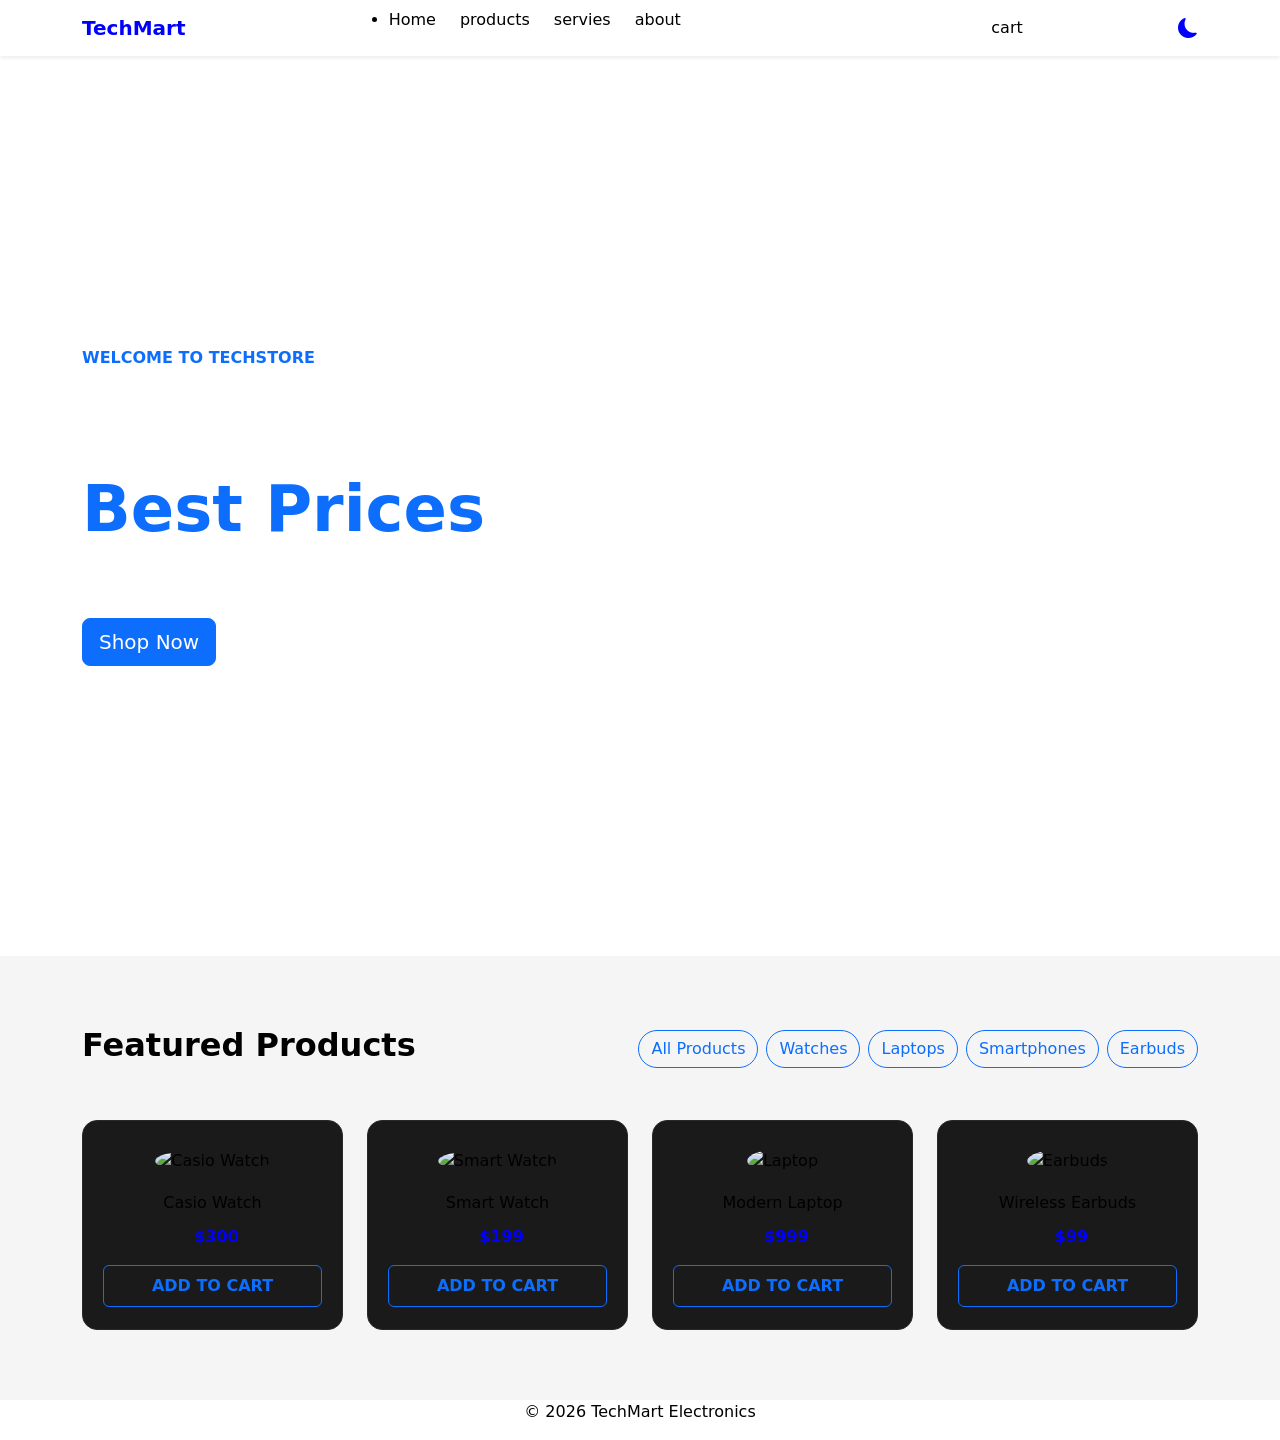
==== index.html @ 48a86280 "Merge branch 'main' of https://github.com/waleedrady352-cell/Electronic-Store" ====
<!DOCTYPE html>
<html lang="en">
<head>
    <meta charset="UTF-8">
    <meta name="viewport" content="width=device-width, initial-scale=1.0">
    <title>Document</title>

<!-- Bootstrap CSS -->
<link href="https://cdn.jsdelivr.net/npm/bootstrap@5.3.3/dist/css/bootstrap.min.css"
      rel="stylesheet">

<!-- Bootstrap Icons -->
<link rel="stylesheet"
      href="https://cdn.jsdelivr.net/npm/bootstrap-icons@1.11.3/font/bootstrap-icons.min.css">

<link rel="stylesheet" href="./style.css">

</head>

<body>

    <!-- start navbar -->
<nav class="navbar navbar-expand-lg bg-white  position-sticky top-0 start-0 end-0 shadow-sm ">

<div class="container">
        <a class="navbar-brand d-flex align-items-center" href="#">
TechMart 
</a>
<ul class ="nav-links d-flex align-items-center  mx-auto  gap-4">
     <li class="nav-item">
                       <a class="nav-link active" href="#home">Home</a> </li>
                   
                    <a class="nav-link active" href="#product">products</a> </li>
                    <a class="nav-link active" href="#">servies</a> </li>
                  
                    <a class="nav-link active" href="html/about.html">about</a> </li>
</ul>
               
<!-- n -->
<a class="nav-link active align-items-center mx-auto d-flex" href="#">cart</a> 
<i class="bi bi-moon-fill theme-toggle"
   id="theme-toggle"
   onclick="theme()"></i>
   <!-- n -->
</div>
</nav>
<!-- end navbar -->

<!-- start section -->
    <section id="Home" class="hero">
<div class ="container h-100 d-flex align-items-center ">


     <div>
 <p class="text-primary fw-bold">
                WELCOME TO TECHSTORE
            </p>
               <h1 class="display-3 fw-bold text-white">
                Latest Technology
            </h1>
             <h2 class="display-3 text-primary fw-bold">
                Best Prices
            </h2>
            <p class="lead text-secondary text-white">
                Discover the newest electronic devices
                with amazing features and unbeatable prices.
            </p>


             <a href="#product" class="btn btn-primary btn-lg mt-3">
                Shop Now
            </a>

     </div>
</div>
    </section>
    <!-- end sction -->


  

    <!-- start section 2 -->

<section id ="product" class="product-section">

        <div class="container">

        <div class="row align-items-center mb-5">

            <div class="col-lg-4">
                <h2 class="products-title">
                    Featured Products
                </h2>
            </div>

            <div class="col-lg-8">

                <div class="d-flex justify-content-lg-end flex-wrap gap-2">

                    <button class="btn btn-outline-primary   rounded-pill">
                        All Products
                    </button>

                    <button class="btn btn-outline-primary rounded-pill">
                        Watches
                    </button>

                    <button class="btn btn-outline-primary rounded-pill">
                        Laptops
                    </button>

                    <button class="btn btn-outline-primary rounded-pill">
                        Smartphones
                    </button>

                    <button class="btn btn-outline-primary rounded-pill">
                        Earbuds
                    </button>

                </div>

            </div>

        </div>


        <div class="row g-4">

            <!-- Product 1 -->
            <div class="col-lg-3 col-md-6">

                <div class="product-card h-100">

                    
                    
                    <img
                             src="https://encrypted-tbn0.gstatic.com/images?q=tbn:ANd9GcQXeddAuq6NDGmv7gkFLvXKF41OAewHNLIqZjYb3aFoqw&s=10"
                        alt="Casio Watch">

                
                    <h3>
                        Casio Watch
                    </h3>

                    
                    <div class="mb-3">

                       
                        <span class="new-price fw-bold ms-2">
                            $300
                        </span>

                    </div>

                   
                    <button class="btn btn-outline-primary w-100 py-2 fw-bold">
                        ADD TO CART
                    </button>

                </div>

            </div>


            <!-- Product 2 -->
            <div class="col-lg-3 col-md-6">

                <div class="product-card h-100">

                
                    <img
                        src="https://images.unsplash.com/photo-1523275335684-37898b6baf30"
                        alt="Smart Watch">

                    <h3>
                        Smart Watch
                    </h3>

                    <div class="mb-3">

                        
                        <span class="new-price fw-bold ms-2">
                            $199
                        </span>

                    </div>

                    <button class="btn btn-outline-primary w-100 py-2 fw-bold">
                        ADD TO CART
                    </button>

                </div>

            </div>


            <!-- Product 3 -->
            <div class="col-lg-3 col-md-6">

                <div class="product-card h-100">

                   

                    <img
                        src="https://images.unsplash.com/photo-1592899677977-9c10ca588bbd"
                        alt="Laptop">

                    <h3>
                        Modern Laptop
                    </h3>

                    <div class="mb-3">

                        

                        <span class="new-price fw-bold ms-2">
                            $999
                        </span>

                    </div>

                    <button class="btn btn-outline-primary w-100 py-2 fw-bold">
                        ADD TO CART
                    </button>

                </div>

            </div>


            <!-- Product 4 -->
            <div class="col-lg-3 col-md-6">

                <div class="product-card h-100">

                    

                    <img
                        src="https://images.unsplash.com/photo-1606220945770-b5b6c2c55bf1"
                        alt="Earbuds">

                    <h3>
                        Wireless Earbuds
                    </h3>

                    <div class="mb-3">

                     

                        <span class="new-price fw-bold ms-2">
                            $99
                        </span>

                    </div>

                    <button class="btn btn-outline-primary w-100 py-2 fw-bold">
                        ADD TO CART
                    </button>

                </div>

            </div>

        </div>

    </div>

</section>

<!-- end section 2 -->

   
<!-- start footer -->
<footer class="footer text-center ">
    <p>&copy; 2026 TechMart Electronics</p>
</footer>
<!-- end footer -->

<link rel="stylesheet"
      href="https://cdn.jsdelivr.net/npm/bootstrap-icons@1.11.3/font/bootstrap-icons.min.css">
      <script src="./main.js"></script>
</body>
</html>
---- style.css ----
/* start section */
.hero{
    height: 100vh;

    background-image: url("https://wzdco.com/img/hero-electronics.jpg");
    background-size: cover;

    background-position: center;

    display: flex;
    align-items: center;
}

/* end section */
/*start navbar  */
.navbar-brand {
    color: blue !important;
    font-weight: bold;
}

.nav-link {
    color: black;
    transition: 0.3s;
}

.nav-link:hover {
    color: blue;
        border-bottom: 2px solid blue;
}
 /* end navbar */
 /* start section 2  */

/* ================= PRODUCT SECTION ================= */

.product-section {
    background-color: var(--section-bg);
    padding: 70px 0;
    color: var(--text-color);
    transition: all .3s ease-in-out;
}


/* Title */

.products-title {
    font-size: 32px;
    font-weight: bold;
}


/* Product Card */

.product-card {
    position: relative;

    background-color: #1a1a1a;

    border: 1px solid #292929;

    border-radius: 15px;

    padding: 28px 20px 22px;

    text-align: center;

    transition: 0.3s;
}


/* Card Hover */

.product-card:hover {
    transform: translateY(-5px);
    /* border-color: #e2b82d; */
    border-color: blue;
}


/* Product Image */

.product-card img {
    width: 130px;
    height: 130px;

    object-fit: cover;

    border-radius: 50%;

    margin-bottom: 15px;
}


/* Product Name */

.product-card h3 {
    font-size: 16px;
    margin: 5px 0 12px;
}


/* New Price */

.new-price {
    color:blue;
}

/* ================= LIGHT / DARK MODE ================= */

:root {
    --bg-color: white;
    --text-color: black;
    --nav-bg: white;
    --section-bg: #f5f5f5;
}

[data-theme="dark"] {
    --bg-color: #121212;
    --text-color: white;
    --nav-bg: #1e1e1e;
    --section-bg: #0b0b0b;
}


/* Body */

body {
    background-color: var(--bg-color) !important;
    color: var(--text-color) !important;
    transition: all .3s ease-in-out !important;
}


/* Navbar */

.navbar {
    background-color: var(--nav-bg) !important;
    transition: all .3s ease-in-out !important;
}


/* Navbar Links */

.nav-link {
    color: var(--text-color) !important;
    transition: all .3s ease-in-out !important;
}


/* Navbar Link Hover */

.nav-link:hover {
    color: blue !important;
    border-bottom: 2px solid blue;
}


/* Theme Icon */

.theme-toggle {
    cursor: pointer;
    font-size: 20px;
    color: blue;
}
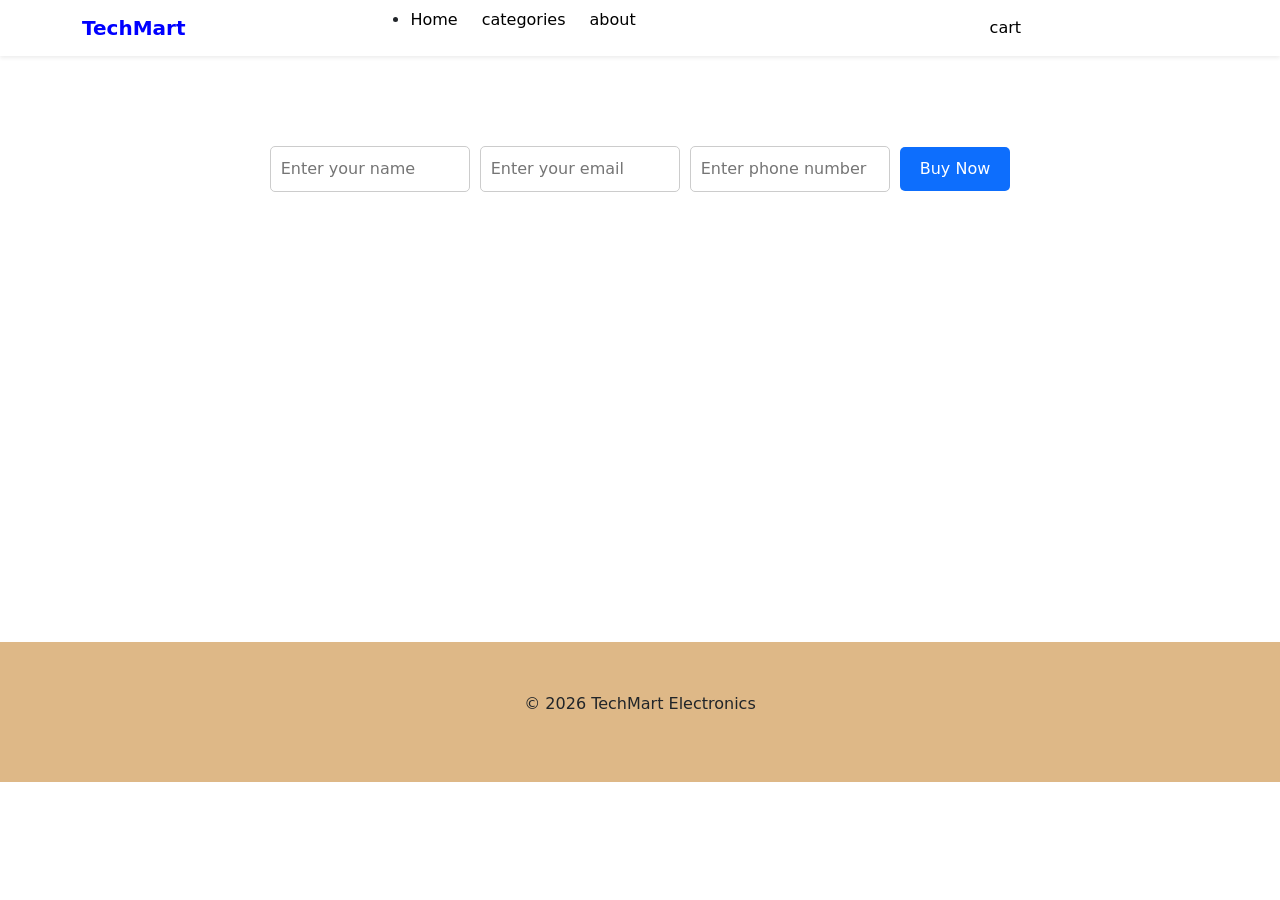
==== commit 6c178466: "validation" ====
--- a/index.html
+++ b/index.html
@@ -20,7 +20,7 @@
 <body>
 
     <!-- start navbar -->
-<nav class="navbar navbar-expand-lg bg-white  position-sticky top-0 start-0 end-0 shadow-sm ">
+<nav class="navbar navbar-expand-lg bg-white  position-sticky top-0 start-0 end-0 shadow-sm " data-bs-theme="dark ">
 
 <div class="container">
         <a class="navbar-brand d-flex align-items-center" href="#">
@@ -28,256 +28,56 @@
 </a>
 <ul class ="nav-links d-flex align-items-center  mx-auto  gap-4">
      <li class="nav-item">
-                       <a class="nav-link active" href="#home">Home</a> </li>
+                       <a class="nav-link active" href="#">Home</a> </li>
                    
-                    <a class="nav-link active" href="#product">products</a> </li>
-                    <a class="nav-link active" href="#">servies</a> </li>
+                    <a class="nav-link active" href="#">categories</a> </li>
                   
-                    <a class="nav-link active" href="html/about.html">about</a> </li>
+                    <a class="nav-link active" href="#">about</a> </li>
 </ul>
                
-<!-- n -->
-<a class="nav-link active align-items-center mx-auto d-flex" href="#">cart</a> 
-<i class="bi bi-moon-fill theme-toggle"
-   id="theme-toggle"
-   onclick="theme()"></i>
-   <!-- n -->
-</div>
+
+<a class="nav-link active align-items-center mx-auto d-flex" href="#">cart</a>
 </nav>
+                    
 <!-- end navbar -->
 
-<!-- start section -->
-    <section id="Home" class="hero">
-<div class ="container h-100 d-flex align-items-center ">
 
 
-     <div>
- <p class="text-primary fw-bold">
-                WELCOME TO TECHSTORE
-            </p>
-               <h1 class="display-3 fw-bold text-white">
-                Latest Technology
-            </h1>
-             <h2 class="display-3 text-primary fw-bold">
-                Best Prices
-            </h2>
-            <p class="lead text-secondary text-white">
-                Discover the newest electronic devices
-                with amazing features and unbeatable prices.
-            </p>
+<!-- start validation -->
 
 
-             <a href="#product" class="btn btn-primary btn-lg mt-3">
-                Shop Now
-            </a>
+    <!-- Validation / Order Form -->
+    <section id="validation">
+        <form onsubmit="return validateForm()">
 
-     </div>
-</div>
+            <input type="text" id="name" placeholder="Enter your name">
+
+            <input type="email" id="email" placeholder="Enter your email">
+
+            <input type="text" id="phone" placeholder="Enter phone number">
+
+            <button type="submit">Buy Now</button>
+
+        </form>
     </section>
-    <!-- end sction -->
 
 
-  
-
-    <!-- start section 2 -->
-
-<section id ="product" class="product-section">
-
-        <div class="container">
-
-        <div class="row align-items-center mb-5">
-
-            <div class="col-lg-4">
-                <h2 class="products-title">
-                    Featured Products
-                </h2>
-            </div>
-
-            <div class="col-lg-8">
-
-                <div class="d-flex justify-content-lg-end flex-wrap gap-2">
-
-                    <button class="btn btn-outline-primary   rounded-pill">
-                        All Products
-                    </button>
-
-                    <button class="btn btn-outline-primary rounded-pill">
-                        Watches
-                    </button>
-
-                    <button class="btn btn-outline-primary rounded-pill">
-                        Laptops
-                    </button>
-
-                    <button class="btn btn-outline-primary rounded-pill">
-                        Smartphones
-                    </button>
-
-                    <button class="btn btn-outline-primary rounded-pill">
-                        Earbuds
-                    </button>
-
-                </div>
-
-            </div>
-
-        </div>
+    
+ <!-- end validation -->
 
 
-        <div class="row g-4">
 
-            <!-- Product 1 -->
-            <div class="col-lg-3 col-md-6">
-
-                <div class="product-card h-100">
-
-                    
-                    
-                    <img
-                             src="https://encrypted-tbn0.gstatic.com/images?q=tbn:ANd9GcQXeddAuq6NDGmv7gkFLvXKF41OAewHNLIqZjYb3aFoqw&s=10"
-                        alt="Casio Watch">
-
-                
-                    <h3>
-                        Casio Watch
-                    </h3>
-
-                    
-                    <div class="mb-3">
-
-                       
-                        <span class="new-price fw-bold ms-2">
-                            $300
-                        </span>
-
-                    </div>
-
-                   
-                    <button class="btn btn-outline-primary w-100 py-2 fw-bold">
-                        ADD TO CART
-                    </button>
-
-                </div>
-
-            </div>
+<!-- start footer -->
+<footer class="footer">
+    <p>&copy; 2026 TechMart Electronics</p>
+</footer>
+<!-- end footer-->  
 
 
-            <!-- Product 2 -->
-            <div class="col-lg-3 col-md-6">
 
-                <div class="product-card h-100">
-
-                
-                    <img
-                        src="https://images.unsplash.com/photo-1523275335684-37898b6baf30"
-                        alt="Smart Watch">
-
-                    <h3>
-                        Smart Watch
-                    </h3>
-
-                    <div class="mb-3">
-
-                        
-                        <span class="new-price fw-bold ms-2">
-                            $199
-                        </span>
-
-                    </div>
-
-                    <button class="btn btn-outline-primary w-100 py-2 fw-bold">
-                        ADD TO CART
-                    </button>
-
-                </div>
-
-            </div>
+<script src="index.js"></script>
 
 
-            <!-- Product 3 -->
-            <div class="col-lg-3 col-md-6">
 
-                <div class="product-card h-100">
-
-                   
-
-                    <img
-                        src="https://images.unsplash.com/photo-1592899677977-9c10ca588bbd"
-                        alt="Laptop">
-
-                    <h3>
-                        Modern Laptop
-                    </h3>
-
-                    <div class="mb-3">
-
-                        
-
-                        <span class="new-price fw-bold ms-2">
-                            $999
-                        </span>
-
-                    </div>
-
-                    <button class="btn btn-outline-primary w-100 py-2 fw-bold">
-                        ADD TO CART
-                    </button>
-
-                </div>
-
-            </div>
-
-
-            <!-- Product 4 -->
-            <div class="col-lg-3 col-md-6">
-
-                <div class="product-card h-100">
-
-                    
-
-                    <img
-                        src="https://images.unsplash.com/photo-1606220945770-b5b6c2c55bf1"
-                        alt="Earbuds">
-
-                    <h3>
-                        Wireless Earbuds
-                    </h3>
-
-                    <div class="mb-3">
-
-                     
-
-                        <span class="new-price fw-bold ms-2">
-                            $99
-                        </span>
-
-                    </div>
-
-                    <button class="btn btn-outline-primary w-100 py-2 fw-bold">
-                        ADD TO CART
-                    </button>
-
-                </div>
-
-            </div>
-
-        </div>
-
-    </div>
-
-</section>
-
-<!-- end section 2 -->
-
-   
-<!-- start footer -->
-<footer class="footer text-center ">
-    <p>&copy; 2026 TechMart Electronics</p>
-</footer>
-<!-- end footer -->
-
-<link rel="stylesheet"
-      href="https://cdn.jsdelivr.net/npm/bootstrap-icons@1.11.3/font/bootstrap-icons.min.css">
-      <script src="./main.js"></script>
 </body>
-</html>
+</html>
--- a/style.css
+++ b/style.css
@@ -1,18 +1,4 @@
-/* start section */
-.hero{
-    height: 100vh;
-
-    background-image: url("https://wzdco.com/img/hero-electronics.jpg");
-    background-size: cover;
-
-    background-position: center;
-
-    display: flex;
-    align-items: center;
-}
-
-/* end section */
-/*start navbar  */
+/* start navbar */
 .navbar-brand {
     color: blue !important;
     font-weight: bold;
@@ -28,136 +14,54 @@
         border-bottom: 2px solid blue;
 }
  /* end navbar */
- /* start section 2  */
 
-/* ================= PRODUCT SECTION ================= */
 
-.product-section {
-    background-color: var(--section-bg);
-    padding: 70px 0;
-    color: var(--text-color);
-    transition: all .3s ease-in-out;
+
+ /* start validation */
+#validation {
+    width: 100%;
+    padding: 50px 20px;
+    text-align: center;
+    margin-top: 40px;
 }
 
-
-/* Title */
-
-.products-title {
-    font-size: 32px;
-    font-weight: bold;
+#validation form {
+    display: flex;
+    justify-content: center;
+    align-items: center;
+    gap: 10px;
+    flex-wrap: wrap;
 }
 
-
-/* Product Card */
-
-.product-card {
-    position: relative;
-
-    background-color: #1a1a1a;
-
-    border: 1px solid #292929;
-
-    border-radius: 15px;
-
-    padding: 28px 20px 22px;
-
-    text-align: center;
-
-    transition: 0.3s;
+#validation input {
+    padding: 10px;
+    width: 200px;
+    border: 1px solid #ccc;
+    border-radius: 5px;
 }
 
-
-/* Card Hover */
-
-.product-card:hover {
-    transform: translateY(-5px);
-    /* border-color: #e2b82d; */
-    border-color: blue;
+#validation button {
+    padding: 10px 20px;
+    background-color: #0d6efd;
+    color: white;
+    border: none;
+    border-radius: 5px;
+    cursor: pointer;
 }
 
-
-/* Product Image */
-
-.product-card img {
-    width: 130px;
-    height: 130px;
-
-    object-fit: cover;
-
-    border-radius: 50%;
-
-    margin-bottom: 15px;
+#validation button:hover {
+    background-color: #0b5ed7;
 }
+  /* end validation */
 
 
-/* Product Name */
 
-.product-card h3 {
-    font-size: 16px;
-    margin: 5px 0 12px;
-}
+ /* start footer */
+ .footer{
+    text-align:center;
+    background-color:burlywood;
+    padding: 50px 10px;
+    margin-top:400px; 
+ } 
 
-
-/* New Price */
-
-.new-price {
-    color:blue;
-}
-
-/* ================= LIGHT / DARK MODE ================= */
-
-:root {
-    --bg-color: white;
-    --text-color: black;
-    --nav-bg: white;
-    --section-bg: #f5f5f5;
-}
-
-[data-theme="dark"] {
-    --bg-color: #121212;
-    --text-color: white;
-    --nav-bg: #1e1e1e;
-    --section-bg: #0b0b0b;
-}
-
-
-/* Body */
-
-body {
-    background-color: var(--bg-color) !important;
-    color: var(--text-color) !important;
-    transition: all .3s ease-in-out !important;
-}
-
-
-/* Navbar */
-
-.navbar {
-    background-color: var(--nav-bg) !important;
-    transition: all .3s ease-in-out !important;
-}
-
-
-/* Navbar Links */
-
-.nav-link {
-    color: var(--text-color) !important;
-    transition: all .3s ease-in-out !important;
-}
-
-
-/* Navbar Link Hover */
-
-.nav-link:hover {
-    color: blue !important;
-    border-bottom: 2px solid blue;
-}
-
-
-/* Theme Icon */
-
-.theme-toggle {
-    cursor: pointer;
-    font-size: 20px;
-    color: blue;
-}+ /* end footer */
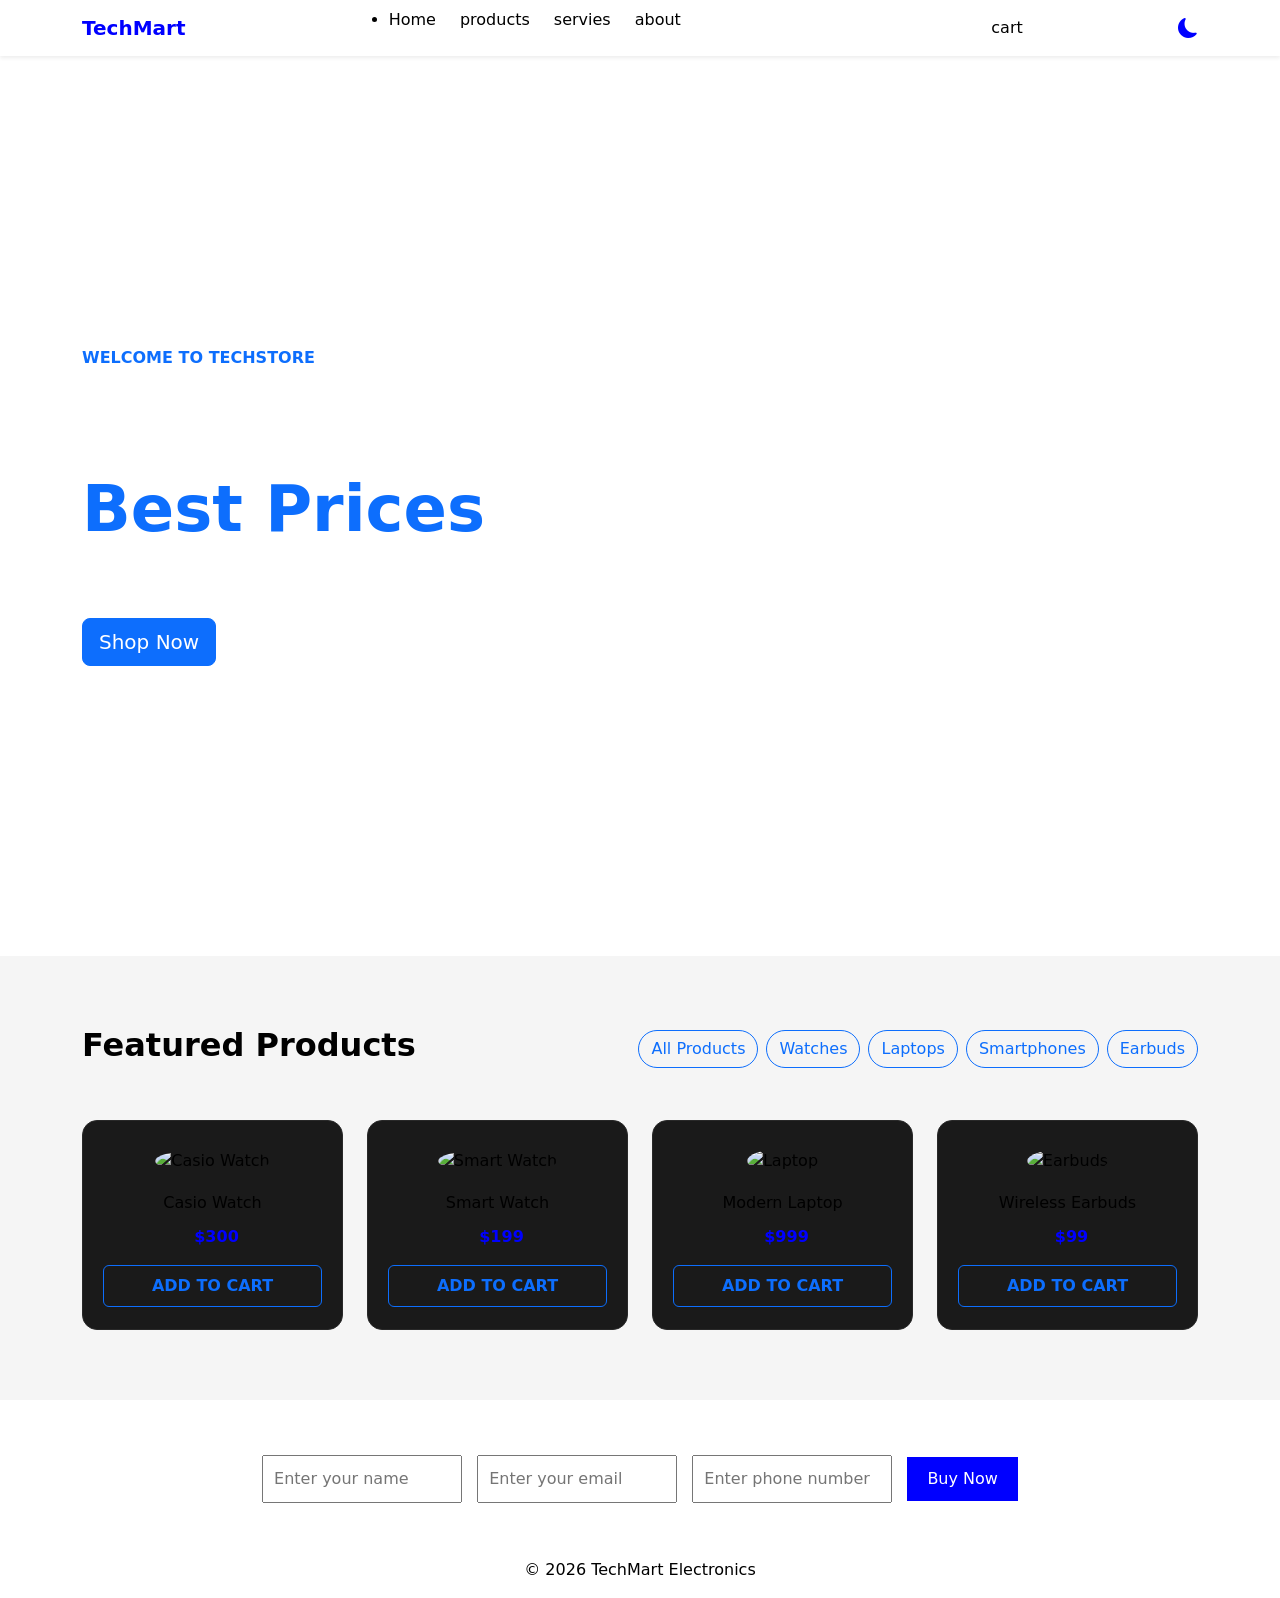
==== commit fc95111f: "validation: name, email , age" ====
--- a/index.html
+++ b/index.html
@@ -20,7 +20,7 @@
 <body>
 
     <!-- start navbar -->
-<nav class="navbar navbar-expand-lg bg-white  position-sticky top-0 start-0 end-0 shadow-sm " data-bs-theme="dark ">
+<nav class="navbar navbar-expand-lg bg-white  position-sticky top-0 start-0 end-0 shadow-sm ">
 
 <div class="container">
         <a class="navbar-brand d-flex align-items-center" href="#">
@@ -28,23 +28,251 @@
 </a>
 <ul class ="nav-links d-flex align-items-center  mx-auto  gap-4">
      <li class="nav-item">
-                       <a class="nav-link active" href="#">Home</a> </li>
+                       <a class="nav-link active" href="#home">Home</a> </li>
                    
-                    <a class="nav-link active" href="#">categories</a> </li>
+                    <a class="nav-link active" href="#product">products</a> </li>
+                    <a class="nav-link active" href="#">servies</a> </li>
                   
-                    <a class="nav-link active" href="#">about</a> </li>
+                    <a class="nav-link active" href="html/about.html">about</a> </li>
 </ul>
                
-
-<a class="nav-link active align-items-center mx-auto d-flex" href="#">cart</a>
+<!-- n -->
+<a class="nav-link active align-items-center mx-auto d-flex" href="#">cart</a> 
+<i class="bi bi-moon-fill theme-toggle"
+   id="theme-toggle"
+   onclick="theme()"></i>
+   <!-- n -->
+</div>
 </nav>
+<!-- end navbar -->
+
+<!-- start section -->
+    <section id="Home" class="hero">
+<div class ="container h-100 d-flex align-items-center ">
+
+
+     <div>
+ <p class="text-primary fw-bold">
+                WELCOME TO TECHSTORE
+            </p>
+               <h1 class="display-3 fw-bold text-white">
+                Latest Technology
+            </h1>
+             <h2 class="display-3 text-primary fw-bold">
+                Best Prices
+            </h2>
+            <p class="lead text-secondary text-white">
+                Discover the newest electronic devices
+                with amazing features and unbeatable prices.
+            </p>
+
+
+             <a href="#product" class="btn btn-primary btn-lg mt-3">
+                Shop Now
+            </a>
+
+     </div>
+</div>
+    </section>
+    <!-- end sction -->
+
+
+  
+
+    <!-- start section 2 -->
+
+<section id ="product" class="product-section">
+
+        <div class="container">
+
+        <div class="row align-items-center mb-5">
+
+            <div class="col-lg-4">
+                <h2 class="products-title">
+                    Featured Products
+                </h2>
+            </div>
+
+            <div class="col-lg-8">
+
+                <div class="d-flex justify-content-lg-end flex-wrap gap-2">
+
+                    <button class="btn btn-outline-primary   rounded-pill">
+                        All Products
+                    </button>
+
+                    <button class="btn btn-outline-primary rounded-pill">
+                        Watches
+                    </button>
+
+                    <button class="btn btn-outline-primary rounded-pill">
+                        Laptops
+                    </button>
+
+                    <button class="btn btn-outline-primary rounded-pill">
+                        Smartphones
+                    </button>
+
+                    <button class="btn btn-outline-primary rounded-pill">
+                        Earbuds
+                    </button>
+
+                </div>
+
+            </div>
+
+        </div>
+
+
+        <div class="row g-4">
+
+            <!-- Product 1 -->
+            <div class="col-lg-3 col-md-6">
+
+                <div class="product-card h-100">
+
                     
-<!-- end navbar -->
+                    
+                    <img
+                             src="https://encrypted-tbn0.gstatic.com/images?q=tbn:ANd9GcQXeddAuq6NDGmv7gkFLvXKF41OAewHNLIqZjYb3aFoqw&s=10"
+                        alt="Casio Watch">
+
+                
+                    <h3>
+                        Casio Watch
+                    </h3>
+
+                    
+                    <div class="mb-3">
+
+                       
+                        <span class="new-price fw-bold ms-2">
+                            $300
+                        </span>
+
+                    </div>
+
+                   
+                    <button class="btn btn-outline-primary w-100 py-2 fw-bold">
+                        ADD TO CART
+                    </button>
+
+                </div>
+
+            </div>
+
+
+            <!-- Product 2 -->
+            <div class="col-lg-3 col-md-6">
+
+                <div class="product-card h-100">
+
+                
+                    <img
+                        src="https://images.unsplash.com/photo-1523275335684-37898b6baf30"
+                        alt="Smart Watch">
+
+                    <h3>
+                        Smart Watch
+                    </h3>
+
+                    <div class="mb-3">
+
+                        
+                        <span class="new-price fw-bold ms-2">
+                            $199
+                        </span>
+
+                    </div>
+
+                    <button class="btn btn-outline-primary w-100 py-2 fw-bold">
+                        ADD TO CART
+                    </button>
+
+                </div>
+
+            </div>
+
+
+            <!-- Product 3 -->
+            <div class="col-lg-3 col-md-6">
+
+                <div class="product-card h-100">
+
+                   
+
+                    <img
+                        src="https://images.unsplash.com/photo-1592899677977-9c10ca588bbd"
+                        alt="Laptop">
+
+                    <h3>
+                        Modern Laptop
+                    </h3>
+
+                    <div class="mb-3">
+
+                        
+
+                        <span class="new-price fw-bold ms-2">
+                            $999
+                        </span>
+
+                    </div>
+
+                    <button class="btn btn-outline-primary w-100 py-2 fw-bold">
+                        ADD TO CART
+                    </button>
+
+                </div>
+
+            </div>
+
+
+            <!-- Product 4 -->
+            <div class="col-lg-3 col-md-6">
+
+                <div class="product-card h-100">
+
+                    
+
+                    <img
+                        src="https://images.unsplash.com/photo-1606220945770-b5b6c2c55bf1"
+                        alt="Earbuds">
+
+                    <h3>
+                        Wireless Earbuds
+                    </h3>
+
+                    <div class="mb-3">
+
+                     
+
+                        <span class="new-price fw-bold ms-2">
+                            $99
+                        </span>
+
+                    </div>
+
+                    <button class="btn btn-outline-primary w-100 py-2 fw-bold">
+                        ADD TO CART
+                    </button>
+
+                </div>
+
+            </div>
+
+        </div>
+
+    </div>
+
+</section>
+</nav>
+<!-- end section 2 --> 
+
 
 
 
 <!-- start validation -->
-
 
     <!-- Validation / Order Form -->
     <section id="validation">
@@ -62,22 +290,18 @@
     </section>
 
 
-    
+
  <!-- end validation -->
 
-
-
+   
 <!-- start footer -->
-<footer class="footer">
+<footer class="footer text-center ">
     <p>&copy; 2026 TechMart Electronics</p>
 </footer>
-<!-- end footer-->  
-
-
-
-<script src="index.js"></script>
-
-
-
+<!-- end footer -->
+
+<link rel="stylesheet"
+      href="https://cdn.jsdelivr.net/npm/bootstrap-icons@1.11.3/font/bootstrap-icons.min.css">
+      <script src="./main.js"></script>
 </body>
-</html>+</html>
--- a/style.css
+++ b/style.css
@@ -1,4 +1,18 @@
-/* start navbar */
+/* start section */
+.hero{
+    height: 100vh;
+
+    background-image: url("https://wzdco.com/img/hero-electronics.jpg");
+    background-size: cover;
+
+    background-position: center;
+
+    display: flex;
+    align-items: center;
+}
+
+/* end section */
+/*start navbar  */
 .navbar-brand {
     color: blue !important;
     font-weight: bold;
@@ -14,54 +28,161 @@
         border-bottom: 2px solid blue;
 }
  /* end navbar */
+ /* start section 2  */
+
+/* ================= PRODUCT SECTION ================= */
+
+.product-section {
+    background-color: var(--section-bg);
+    padding: 70px 0;
+    color: var(--text-color);
+    transition: all .3s ease-in-out;
+}
 
 
+/* Title */
 
- /* start validation */
-#validation {
-    width: 100%;
-    padding: 50px 20px;
-    text-align: center;
-    margin-top: 40px;
+.products-title {
+    font-size: 32px;
+    font-weight: bold;
 }
 
-#validation form {
-    display: flex;
-    justify-content: center;
-    align-items: center;
-    gap: 10px;
-    flex-wrap: wrap;
+
+/* Product Card */
+
+.product-card {
+    position: relative;
+
+    background-color: #1a1a1a;
+
+    border: 1px solid #292929;
+
+    border-radius: 15px;
+
+    padding: 28px 20px 22px;
+
+    text-align: center;
+
+    transition: 0.3s;
+}
+
+
+/* Card Hover */
+
+.product-card:hover {
+    transform: translateY(-5px);
+    /* border-color: #e2b82d; */
+    border-color: blue;
+}
+
+
+/* Product Image */
+
+.product-card img {
+    width: 130px;
+    height: 130px;
+
+    object-fit: cover;
+
+    border-radius: 50%;
+
+    margin-bottom: 15px;
+}
+
+
+/* Product Name */
+
+.product-card h3 {
+    font-size: 16px;
+    margin: 5px 0 12px;
+}
+
+
+/* New Price */
+
+.new-price {
+    color:blue;
+}
+
+/* ================= LIGHT / DARK MODE ================= */
+
+:root {
+    --bg-color: white;
+    --text-color: black;
+    --nav-bg: white;
+    --section-bg: #f5f5f5;
+}
+
+[data-theme="dark"] {
+    --bg-color: #121212;
+    --text-color: white;
+    --nav-bg: #1e1e1e;
+    --section-bg: #0b0b0b;
+}
+
+
+/* Body */
+
+body {
+    background-color: var(--bg-color) !important;
+    color: var(--text-color) !important;
+    transition: all .3s ease-in-out !important;
+}
+
+
+/* Navbar */
+
+.navbar {
+    background-color: var(--nav-bg) !important;
+    transition: all .3s ease-in-out !important;
+}
+
+
+/* Navbar Links */
+
+.nav-link {
+    color: var(--text-color) !important;
+    transition: all .3s ease-in-out !important;
+}
+
+
+/* Navbar Link Hover */
+
+.nav-link:hover {
+    color: blue !important;
+    border-bottom: 2px solid blue;
+}
+
+
+/* Theme Icon */
+
+.theme-toggle {
+    cursor: pointer;
+    font-size: 20px;
+    color: blue;
+}
+
+
+/* start  validation */
+
+#validation {
+    text-align: center;
+    margin: 50px auto;
 }
 
 #validation input {
     padding: 10px;
+    margin: 5px;
     width: 200px;
-    border: 1px solid #ccc;
-    border-radius: 5px;
 }
 
 #validation button {
     padding: 10px 20px;
-    background-color: #0d6efd;
+    margin: 5px;
+    background-color: blue;
     color: white;
     border: none;
-    border-radius: 5px;
     cursor: pointer;
 }
 
-#validation button:hover {
-    background-color: #0b5ed7;
-}
-  /* end validation */
-
-
-
- /* start footer */
- .footer{
-    text-align:center;
-    background-color:burlywood;
-    padding: 50px 10px;
-    margin-top:400px; 
- } 
-
- /* end footer */+/* end validation */
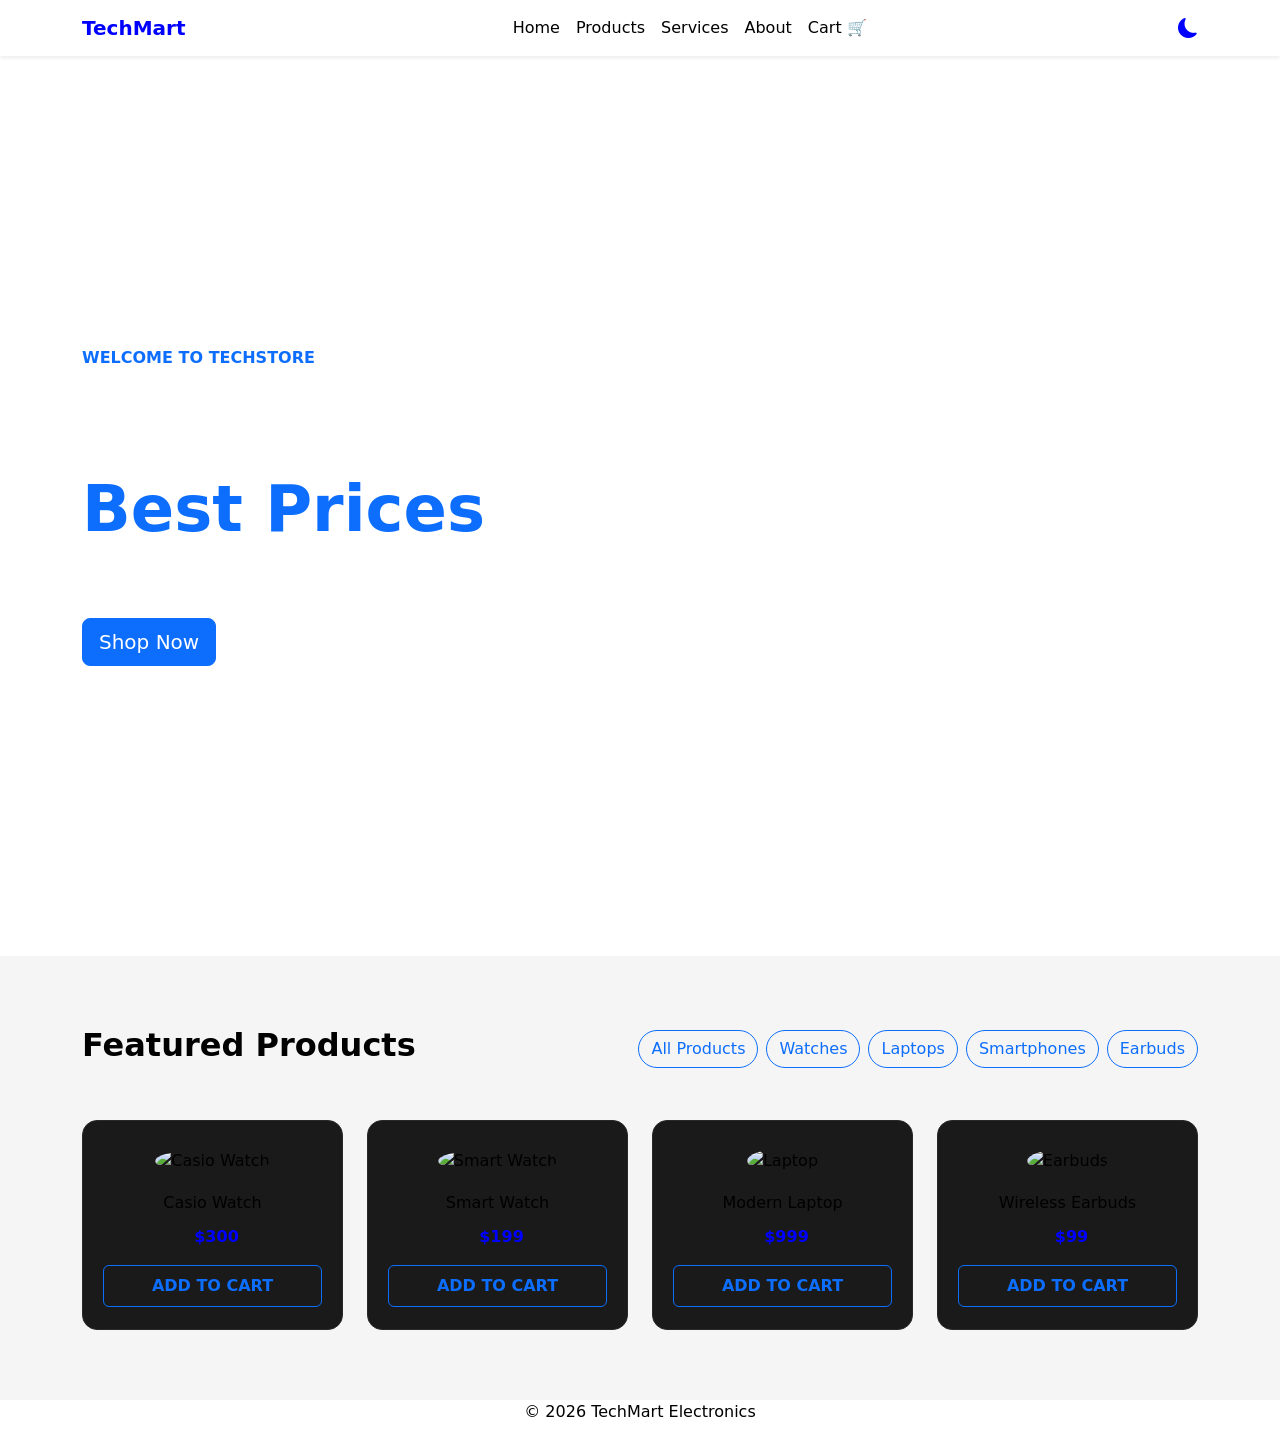
==== commit 223d6611: "a" ====
--- a/index.html
+++ b/index.html
@@ -20,30 +20,37 @@
 <body>
 
     <!-- start navbar -->
-<nav class="navbar navbar-expand-lg bg-white  position-sticky top-0 start-0 end-0 shadow-sm ">
-
-<div class="container">
-        <a class="navbar-brand d-flex align-items-center" href="#">
-TechMart 
-</a>
-<ul class ="nav-links d-flex align-items-center  mx-auto  gap-4">
-     <li class="nav-item">
-                       <a class="nav-link active" href="#home">Home</a> </li>
-                   
-                    <a class="nav-link active" href="#product">products</a> </li>
-                    <a class="nav-link active" href="#">servies</a> </li>
-                  
-                    <a class="nav-link active" href="html/about.html">about</a> </li>
-</ul>
-               
-<!-- n -->
-<a class="nav-link active align-items-center mx-auto d-flex" href="#">cart</a> 
-<i class="bi bi-moon-fill theme-toggle"
-   id="theme-toggle"
-   onclick="theme()"></i>
-   <!-- n -->
-</div>
-</nav>
+<nav class="navbar navbar-expand-lg bg-white shadow-sm"> 
+    <div class="container">
+         <!-- Logo -->
+           <a class="navbar-brand" href="#"> TechMart </a>
+           <!-- 3 شرط -->
+             <button class="navbar-toggler" data-bs-toggle="collapse" data-bs-target="#menu">
+                 <span class="navbar-toggler-icon"></span> </button> 
+                 <!-- Menu -->
+                   <div class="collapse navbar-collapse" id="menu">
+                     <ul class="navbar-nav mx-auto"> <li class="nav-item">
+                         <a class="nav-link" href="../index.html">Home</a> 
+                        </li> 
+                        <li class="nav-item"> 
+                            <a class="nav-link" href="#product">Products</a> 
+                        </li>
+                         <li class="nav-item"> <a class="nav-link" href="#">Services</a></li>
+                        
+                         <li class="nav-item"> 
+                            <a class="nav-link" href="html/about.html">About</a>
+                         </li> 
+                         
+                         <li class="nav-item"> 
+                            <a class="nav-link" href="#">Cart 🛒</a> 
+                            
+                            
+                        </li>
+                     </ul>
+                     <i class="bi bi-moon-fill theme-toggle" id="theme-toggle" onclick="theme()"> </i>
+                     </div> 
+                    </div>
+                 </nav>
 <!-- end navbar -->
 
 <!-- start section -->
@@ -266,32 +273,8 @@
     </div>
 
 </section>
-</nav>
-<!-- end section 2 --> 
-
-
-
-
-<!-- start validation -->
-
-    <!-- Validation / Order Form -->
-    <section id="validation">
-        <form onsubmit="return validateForm()">
-
-            <input type="text" id="name" placeholder="Enter your name">
-
-            <input type="email" id="email" placeholder="Enter your email">
-
-            <input type="text" id="phone" placeholder="Enter phone number">
-
-            <button type="submit">Buy Now</button>
-
-        </form>
-    </section>
-
-
-
- <!-- end validation -->
+
+<!-- end section 2 -->
 
    
 <!-- start footer -->
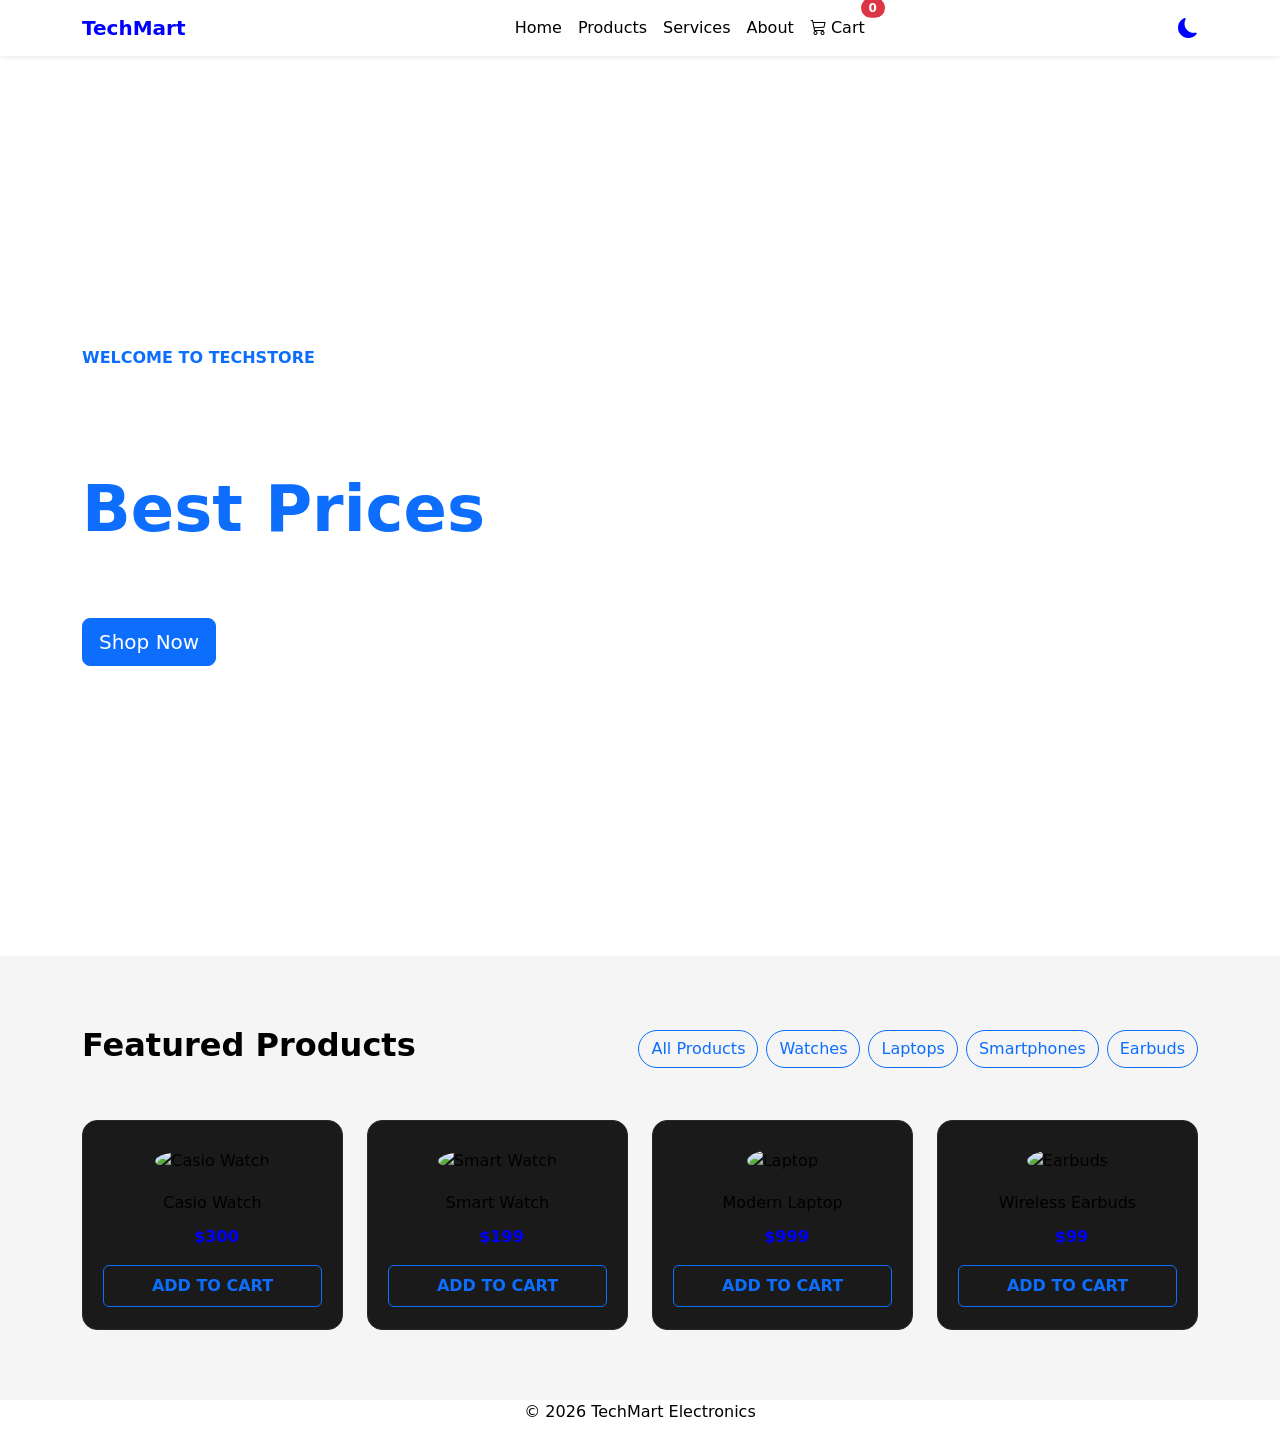
==== commit d7a2c778: "cart new" ====
--- a/index.html
+++ b/index.html
@@ -41,11 +41,16 @@
                             <a class="nav-link" href="html/about.html">About</a>
                          </li> 
                          
-                         <li class="nav-item"> 
-                            <a class="nav-link" href="#">Cart 🛒</a> 
-                            
-                            
-                        </li>
+<li class="nav-item">
+    <a class="nav-link position-relative" href="cart.html">
+        <i class="bi bi-cart3"></i> Cart
+
+        <span id="cart-count"
+              class="position-absolute top-0 start-100 translate-middle badge rounded-pill bg-danger">
+            0
+        </span>
+    </a>
+</li>
                      </ul>
                      <i class="bi bi-moon-fill theme-toggle" id="theme-toggle" onclick="theme()"> </i>
                      </div> 
@@ -160,9 +165,13 @@
                     </div>
 
                    
-                    <button class="btn btn-outline-primary w-100 py-2 fw-bold">
-                        ADD TO CART
-                    </button>
+                    <button 
+    class="btn btn-outline-primary w-100 py-2 fw-bold add-to-cart"
+    data-name="Casio Watch"
+    data-price="300"
+    data-image="https://encrypted-tbn0.gstatic.com/images?q=tbn:ANd9GcQXeddAuq6NDGmv7gkFLvXKF41OAewHNLIqZjYb3aFoqw&s=10">
+    ADD TO CART
+</button>
 
                 </div>
 
@@ -192,9 +201,13 @@
 
                     </div>
 
-                    <button class="btn btn-outline-primary w-100 py-2 fw-bold">
-                        ADD TO CART
-                    </button>
+<button 
+    class="btn btn-outline-primary w-100 py-2 fw-bold add-to-cart"
+    data-name="Smart Watch"
+    data-price="199"
+    data-image="https://images.unsplash.com/photo-1523275335684-37898b6baf30">
+    ADD TO CART
+</button>
 
                 </div>
 
@@ -226,9 +239,13 @@
 
                     </div>
 
-                    <button class="btn btn-outline-primary w-100 py-2 fw-bold">
-                        ADD TO CART
-                    </button>
+<button 
+    class="btn btn-outline-primary w-100 py-2 fw-bold add-to-cart"
+    data-name="Modern Laptop"
+    data-price="999"
+    data-image="https://images.unsplash.com/photo-1592899677977-9c10ca588bbd">
+    ADD TO CART
+</button>
 
                 </div>
 
@@ -260,9 +277,13 @@
 
                     </div>
 
-                    <button class="btn btn-outline-primary w-100 py-2 fw-bold">
-                        ADD TO CART
-                    </button>
+<button 
+    class="btn btn-outline-primary w-100 py-2 fw-bold add-to-cart"
+    data-name="Wireless Earbuds"
+    data-price="99"
+    data-image="https://images.unsplash.com/photo-1606220945770-b5b6c2c55bf1">
+    ADD TO CART
+</button>
 
                 </div>
 
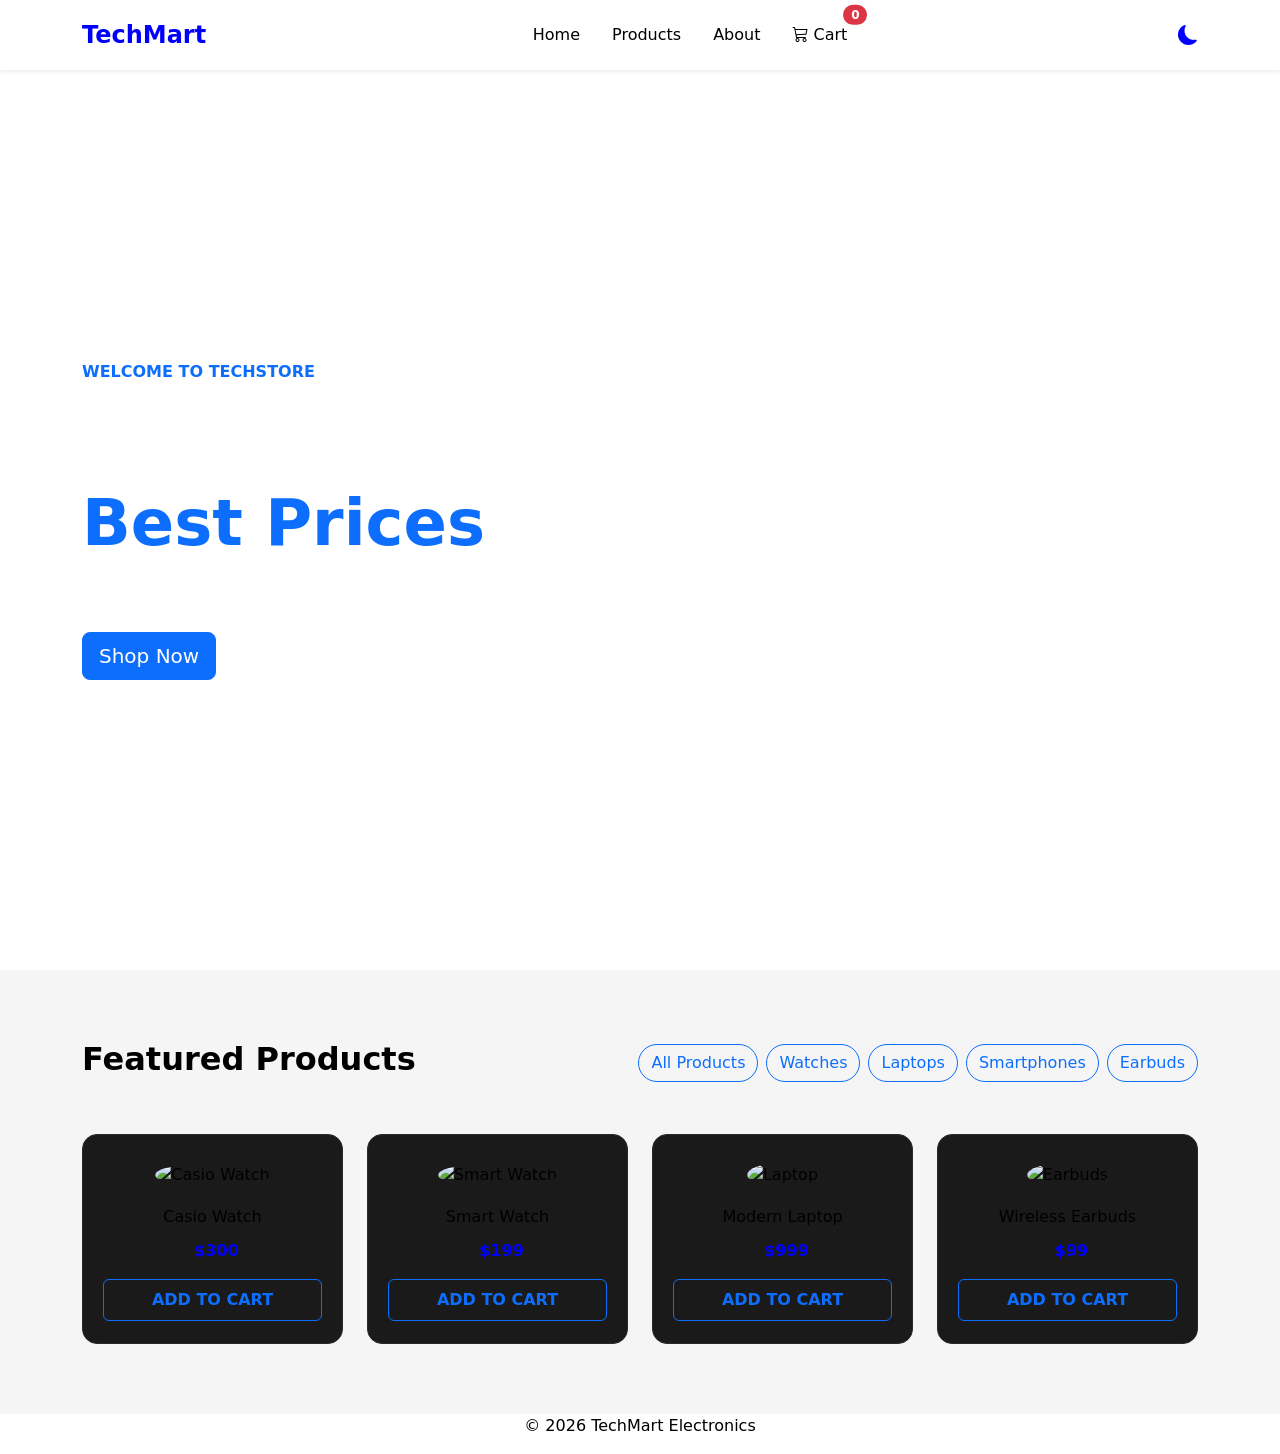
==== commit 9b61c195: "new 16" ====
--- a/index.html
+++ b/index.html
@@ -19,44 +19,82 @@
 
 <body>
 
-    <!-- start navbar -->
-<nav class="navbar navbar-expand-lg bg-white shadow-sm"> 
+<!-- Start Navbar -->
+<nav class="navbar navbar-expand-lg bg-white shadow-sm">
+
     <div class="container">
-         <!-- Logo -->
-           <a class="navbar-brand" href="#"> TechMart </a>
-           <!-- 3 شرط -->
-             <button class="navbar-toggler" data-bs-toggle="collapse" data-bs-target="#menu">
-                 <span class="navbar-toggler-icon"></span> </button> 
-                 <!-- Menu -->
-                   <div class="collapse navbar-collapse" id="menu">
-                     <ul class="navbar-nav mx-auto"> <li class="nav-item">
-                         <a class="nav-link" href="../index.html">Home</a> 
-                        </li> 
-                        <li class="nav-item"> 
-                            <a class="nav-link" href="#product">Products</a> 
-                        </li>
-                         <li class="nav-item"> <a class="nav-link" href="#">Services</a></li>
-                        
-                         <li class="nav-item"> 
-                            <a class="nav-link" href="html/about.html">About</a>
-                         </li> 
-                         
-<li class="nav-item">
-    <a class="nav-link position-relative" href="cart.html">
-        <i class="bi bi-cart3"></i> Cart
-
-        <span id="cart-count"
-              class="position-absolute top-0 start-100 translate-middle badge rounded-pill bg-danger">
-            0
-        </span>
-    </a>
-</li>
-                     </ul>
-                     <i class="bi bi-moon-fill theme-toggle" id="theme-toggle" onclick="theme()"> </i>
-                     </div> 
-                    </div>
-                 </nav>
-<!-- end navbar -->
+
+        <a class="navbar-brand" href="../index.html">
+            TechMart
+        </a>
+
+        <button class="navbar-toggler"
+                type="button"
+                data-bs-toggle="collapse"
+                data-bs-target="#menu">
+
+            <span class="navbar-toggler-icon"></span>
+
+        </button>
+
+        <div class="collapse navbar-collapse" id="menu">
+
+            <ul class="navbar-nav mx-auto">
+
+                <li class="nav-item">
+                    <a class="nav-link" href="../index.html">
+                        Home
+                    </a>
+                </li>
+
+                <li class="nav-item">
+                    <a class="nav-link" href="#product">
+                        Products
+                    </a>
+                </li>
+
+               
+
+                <li class="nav-item">
+                    <a class="nav-link" href="html/about.html">
+                        About
+                    </a>
+                </li>
+
+                <li class="nav-item">
+
+                    <a class="nav-link position-relative"
+                       href="cart.html">
+
+                        <i class="bi bi-cart3"></i>
+
+                        Cart
+
+                        <span id="cart-count"
+                              class="position-absolute top-0 start-100 translate-middle badge rounded-pill bg-danger">
+
+                            0
+
+                        </span>
+
+                    </a>
+
+                </li>
+
+            </ul>
+
+            <i class="bi bi-moon-fill theme-toggle"
+               id="theme-toggle"
+               onclick="theme()">
+            </i>
+
+        </div>
+
+    </div>
+
+</nav>
+<!-- End Navbar -->
+    
 
 <!-- start section -->
     <section id="Home" class="hero">
--- a/style.css
+++ b/style.css
@@ -12,22 +12,61 @@
 }
 
 /* end section */
-/*start navbar  */
+/* Start Navbar */
+
+.navbar {
+    padding: 12px 0;
+}
+
 .navbar-brand {
     color: blue !important;
+    font-size: 24px;
     font-weight: bold;
 }
 
 .nav-link {
+    color: black !important;
+    margin: 0 8px;
+    transition: 0.3s;
+}
+
+.nav-link:hover {
+    color: blue !important;
+}
+
+.theme-toggle {
     color: black;
-    transition: 0.3s;
-}
-
-.nav-link:hover {
+    font-size: 18px;
+    cursor: pointer;
+    margin-left: 20px;
+}
+
+.theme-toggle:hover {
     color: blue;
-        border-bottom: 2px solid blue;
-}
- /* end navbar */
+}
+
+
+/* Responsive */
+
+@media (max-width: 991px) {
+
+    .navbar-nav {
+        margin-top: 15px;
+    }
+
+    .nav-link {
+        padding: 10px;
+        margin: 2px 0;
+    }
+
+    .theme-toggle {
+        display: inline-block;
+        margin: 10px 0 0 10px;
+    }
+
+}
+
+/* End Navbar */
  /* start section 2  */
 
 /* ================= PRODUCT SECTION ================= */
@@ -160,29 +199,4 @@
     cursor: pointer;
     font-size: 20px;
     color: blue;
-}
-
-
-/* start  validation */
-
-#validation {
-    text-align: center;
-    margin: 50px auto;
-}
-
-#validation input {
-    padding: 10px;
-    margin: 5px;
-    width: 200px;
-}
-
-#validation button {
-    padding: 10px 20px;
-    margin: 5px;
-    background-color: blue;
-    color: white;
-    border: none;
-    cursor: pointer;
-}
-
-/* end validation */+}
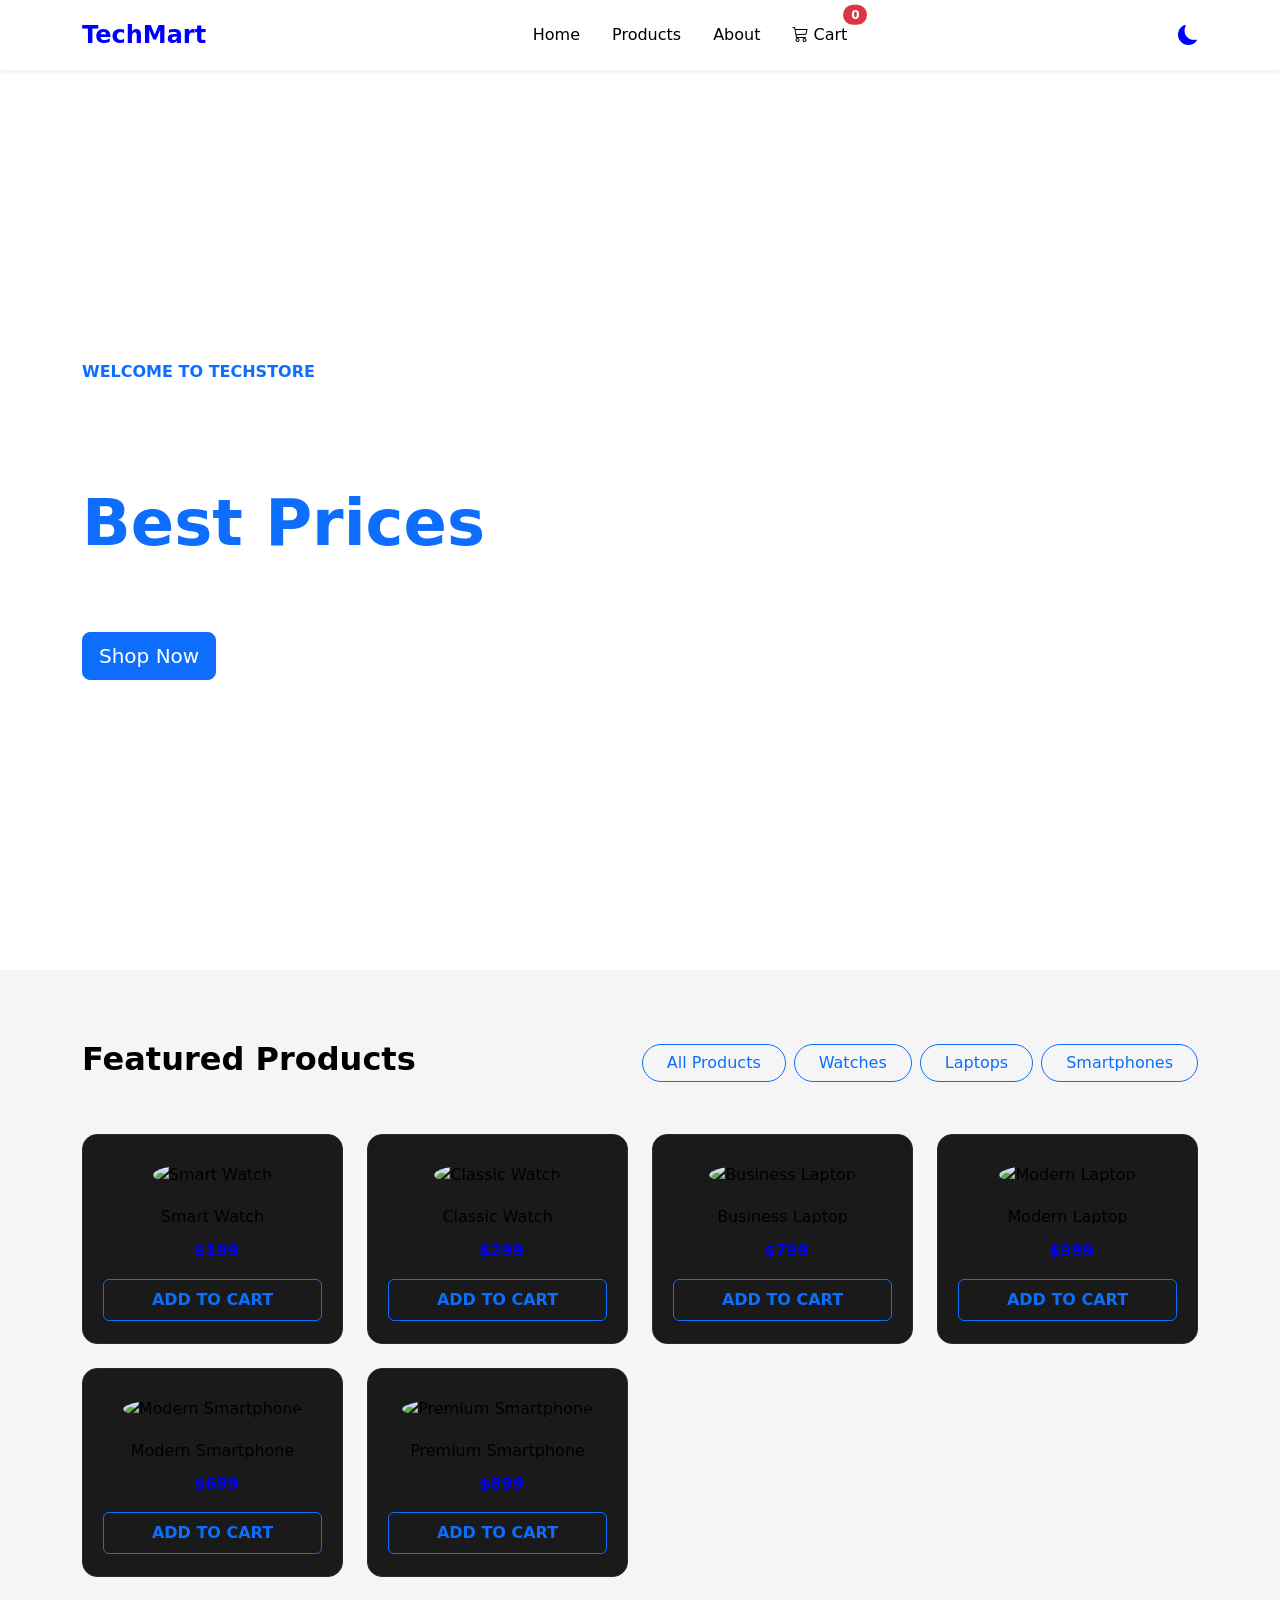
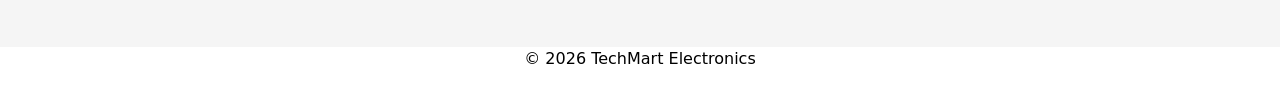
==== commit af1c93c0: "new walid" ====
--- a/index.html
+++ b/index.html
@@ -129,42 +129,65 @@
 
   
 
-    <!-- start section 2 -->
-
-<section id ="product" class="product-section">
-
-        <div class="container">
-
+   <!-- start section 2 -->
+
+<section id="product" class="product-section">
+
+    <div class="container">
+
+        <!-- Section Header -->
         <div class="row align-items-center mb-5">
 
             <div class="col-lg-4">
+
                 <h2 class="products-title">
                     Featured Products
                 </h2>
-            </div>
-
-            <div class="col-lg-8">
-
-                <div class="d-flex justify-content-lg-end flex-wrap gap-2">
-
-                    <button class="btn btn-outline-primary   rounded-pill">
+
+            </div>
+
+
+            <div class="col-lg-8 col-12">
+
+                <div class="d-flex justify-content-lg-end justify-content-center flex-wrap gap-2">
+
+                    <!-- All Products -->
+                    <button
+                        class="btn btn-outline-primary rounded-pill px-4 filter-btn"
+                        data-category="All">
+
                         All Products
-                    </button>
-
-                    <button class="btn btn-outline-primary rounded-pill">
+
+                    </button>
+
+
+                    <!-- Watches -->
+                    <button
+                        class="btn btn-outline-primary rounded-pill px-4 filter-btn"
+                        data-category="Watches">
+
                         Watches
-                    </button>
-
-                    <button class="btn btn-outline-primary rounded-pill">
+
+                    </button>
+
+
+                    <!-- Laptops -->
+                    <button
+                        class="btn btn-outline-primary rounded-pill px-4 filter-btn"
+                        data-category="Laptops">
+
                         Laptops
-                    </button>
-
-                    <button class="btn btn-outline-primary rounded-pill">
+
+                    </button>
+
+
+                    <!-- Smartphones -->
+                    <button
+                        class="btn btn-outline-primary rounded-pill px-4 filter-btn"
+                        data-category="Smartphones">
+
                         Smartphones
-                    </button>
-
-                    <button class="btn btn-outline-primary rounded-pill">
-                        Earbuds
+
                     </button>
 
                 </div>
@@ -174,54 +197,19 @@
         </div>
 
 
+        <!-- Products Row -->
+
         <div class="row g-4">
 
-            <!-- Product 1 -->
+
+            <!-- ========================= -->
+            <!-- Product 1 - Watch -->
+            <!-- ========================= -->
+
             <div class="col-lg-3 col-md-6">
 
                 <div class="product-card h-100">
 
-                    
-                    
-                    <img
-                             src="https://encrypted-tbn0.gstatic.com/images?q=tbn:ANd9GcQXeddAuq6NDGmv7gkFLvXKF41OAewHNLIqZjYb3aFoqw&s=10"
-                        alt="Casio Watch">
-
-                
-                    <h3>
-                        Casio Watch
-                    </h3>
-
-                    
-                    <div class="mb-3">
-
-                       
-                        <span class="new-price fw-bold ms-2">
-                            $300
-                        </span>
-
-                    </div>
-
-                   
-                    <button 
-    class="btn btn-outline-primary w-100 py-2 fw-bold add-to-cart"
-    data-name="Casio Watch"
-    data-price="300"
-    data-image="https://encrypted-tbn0.gstatic.com/images?q=tbn:ANd9GcQXeddAuq6NDGmv7gkFLvXKF41OAewHNLIqZjYb3aFoqw&s=10">
-    ADD TO CART
-</button>
-
-                </div>
-
-            </div>
-
-
-            <!-- Product 2 -->
-            <div class="col-lg-3 col-md-6">
-
-                <div class="product-card h-100">
-
-                
                     <img
                         src="https://images.unsplash.com/photo-1523275335684-37898b6baf30"
                         alt="Smart Watch">
@@ -232,36 +220,137 @@
 
                     <div class="mb-3">
 
-                        
                         <span class="new-price fw-bold ms-2">
                             $199
                         </span>
 
                     </div>
 
-<button 
-    class="btn btn-outline-primary w-100 py-2 fw-bold add-to-cart"
-    data-name="Smart Watch"
-    data-price="199"
-    data-image="https://images.unsplash.com/photo-1523275335684-37898b6baf30">
-    ADD TO CART
-</button>
-
-                </div>
-
-            </div>
-
-
-            <!-- Product 3 -->
+
+                    <button
+                        class="btn btn-outline-primary w-100 py-2 fw-bold add-to-cart"
+
+                        data-name="Smart Watch"
+
+                        data-price="199"
+
+                        data-image="https://images.unsplash.com/photo-1523275335684-37898b6baf30"
+
+                        data-category="Watches">
+
+                        ADD TO CART
+
+                    </button>
+
+                </div>
+
+            </div>
+
+
+
+            <!-- ========================= -->
+            <!-- Product 2 - Watch -->
+            <!-- ========================= -->
+
             <div class="col-lg-3 col-md-6">
 
                 <div class="product-card h-100">
 
-                   
-
                     <img
-                        src="https://images.unsplash.com/photo-1592899677977-9c10ca588bbd"
-                        alt="Laptop">
+                        src="https://images.unsplash.com/photo-1524805444758-089113d48a6d"
+                        alt="Classic Watch">
+
+                    <h3>
+                        Classic Watch
+                    </h3>
+
+                    <div class="mb-3">
+
+                        <span class="new-price fw-bold ms-2">
+                            $299
+                        </span>
+
+                    </div>
+
+
+                    <button
+                        class="btn btn-outline-primary w-100 py-2 fw-bold add-to-cart"
+
+                        data-name="Classic Watch"
+
+                        data-price="299"
+
+                        data-image="https://images.unsplash.com/photo-1524805444758-089113d48a6d"
+
+                        data-category="Watches">
+
+                        ADD TO CART
+
+                    </button>
+
+                </div>
+
+            </div>
+
+
+
+            <!-- ========================= -->
+            <!-- Product 3 - Laptop -->
+            <!-- ========================= -->
+
+            <div class="col-lg-3 col-md-6">
+
+                <div class="product-card h-100">
+
+                    <img
+                        src="https://images.unsplash.com/photo-1496181133206-80ce9b88a853"
+                        alt="Business Laptop">
+
+                    <h3>
+                        Business Laptop
+                    </h3>
+
+                    <div class="mb-3">
+
+                        <span class="new-price fw-bold ms-2">
+                            $799
+                        </span>
+
+                    </div>
+
+
+                    <button
+                        class="btn btn-outline-primary w-100 py-2 fw-bold add-to-cart"
+
+                        data-name="Business Laptop"
+
+                        data-price="799"
+
+                        data-image="https://images.unsplash.com/photo-1496181133206-80ce9b88a853"
+
+                        data-category="Laptops">
+
+                        ADD TO CART
+
+                    </button>
+
+                </div>
+
+            </div>
+
+
+
+            <!-- ========================= -->
+            <!-- Product 4 - Laptop -->
+            <!-- ========================= -->
+
+            <div class="col-lg-3 col-md-6">
+
+                <div class="product-card h-100">
+
+                    <img
+                        src="https://images.unsplash.com/photo-1593642632823-8f785ba67e45"
+                        alt="Modern Laptop">
 
                     <h3>
                         Modern Laptop
@@ -269,63 +358,124 @@
 
                     <div class="mb-3">
 
-                        
-
                         <span class="new-price fw-bold ms-2">
                             $999
                         </span>
 
                     </div>
 
-<button 
-    class="btn btn-outline-primary w-100 py-2 fw-bold add-to-cart"
-    data-name="Modern Laptop"
-    data-price="999"
-    data-image="https://images.unsplash.com/photo-1592899677977-9c10ca588bbd">
-    ADD TO CART
-</button>
-
-                </div>
-
-            </div>
-
-
-            <!-- Product 4 -->
+
+                    <button
+                        class="btn btn-outline-primary w-100 py-2 fw-bold add-to-cart"
+
+                        data-name="Modern Laptop"
+
+                        data-price="999"
+
+                        data-image="https://images.unsplash.com/photo-1593642632823-8f785ba67e45"
+
+                        data-category="Laptops">
+
+                        ADD TO CART
+
+                    </button>
+
+                </div>
+
+            </div>
+
+
+
+            <!-- ========================= -->
+            <!-- Product 5 - Smartphone -->
+            <!-- ========================= -->
+
             <div class="col-lg-3 col-md-6">
 
                 <div class="product-card h-100">
 
-                    
-
                     <img
-                        src="https://images.unsplash.com/photo-1606220945770-b5b6c2c55bf1"
-                        alt="Earbuds">
+                        src="https://images.unsplash.com/photo-1511707171634-5f897ff02aa9"
+                        alt="Modern Smartphone">
 
                     <h3>
-                        Wireless Earbuds
+                        Modern Smartphone
                     </h3>
 
                     <div class="mb-3">
 
-                     
-
                         <span class="new-price fw-bold ms-2">
-                            $99
+                            $699
                         </span>
 
                     </div>
 
-<button 
-    class="btn btn-outline-primary w-100 py-2 fw-bold add-to-cart"
-    data-name="Wireless Earbuds"
-    data-price="99"
-    data-image="https://images.unsplash.com/photo-1606220945770-b5b6c2c55bf1">
-    ADD TO CART
-</button>
-
-                </div>
-
-            </div>
+
+                    <button
+                        class="btn btn-outline-primary w-100 py-2 fw-bold add-to-cart"
+
+                        data-name="Modern Smartphone"
+
+                        data-price="699"
+
+                        data-image="https://images.unsplash.com/photo-1511707171634-5f897ff02aa9"
+
+                        data-category="Smartphones">
+
+                        ADD TO CART
+
+                    </button>
+
+                </div>
+
+            </div>
+
+
+
+            <!-- ========================= -->
+            <!-- Product 6 - Smartphone -->
+            <!-- ========================= -->
+
+            <div class="col-lg-3 col-md-6">
+
+                <div class="product-card h-100">
+
+                    <img
+                        src="https://images.unsplash.com/photo-1598327105666-5b89351aff97"
+                        alt="Premium Smartphone">
+
+                    <h3>
+                        Premium Smartphone
+                    </h3>
+
+                    <div class="mb-3">
+
+                        <span class="new-price fw-bold ms-2">
+                            $899
+                        </span>
+
+                    </div>
+
+
+                    <button
+                        class="btn btn-outline-primary w-100 py-2 fw-bold add-to-cart"
+
+                        data-name="Premium Smartphone"
+
+                        data-price="899"
+
+                        data-image="https://images.unsplash.com/photo-1598327105666-5b89351aff97"
+
+                        data-category="Smartphones">
+
+                        ADD TO CART
+
+                    </button>
+
+                </div>
+
+            </div>
+
 
         </div>
 
@@ -333,6 +483,7 @@
 
 </section>
 
+<!-- end section 2 -->
 <!-- end section 2 -->
 
    
